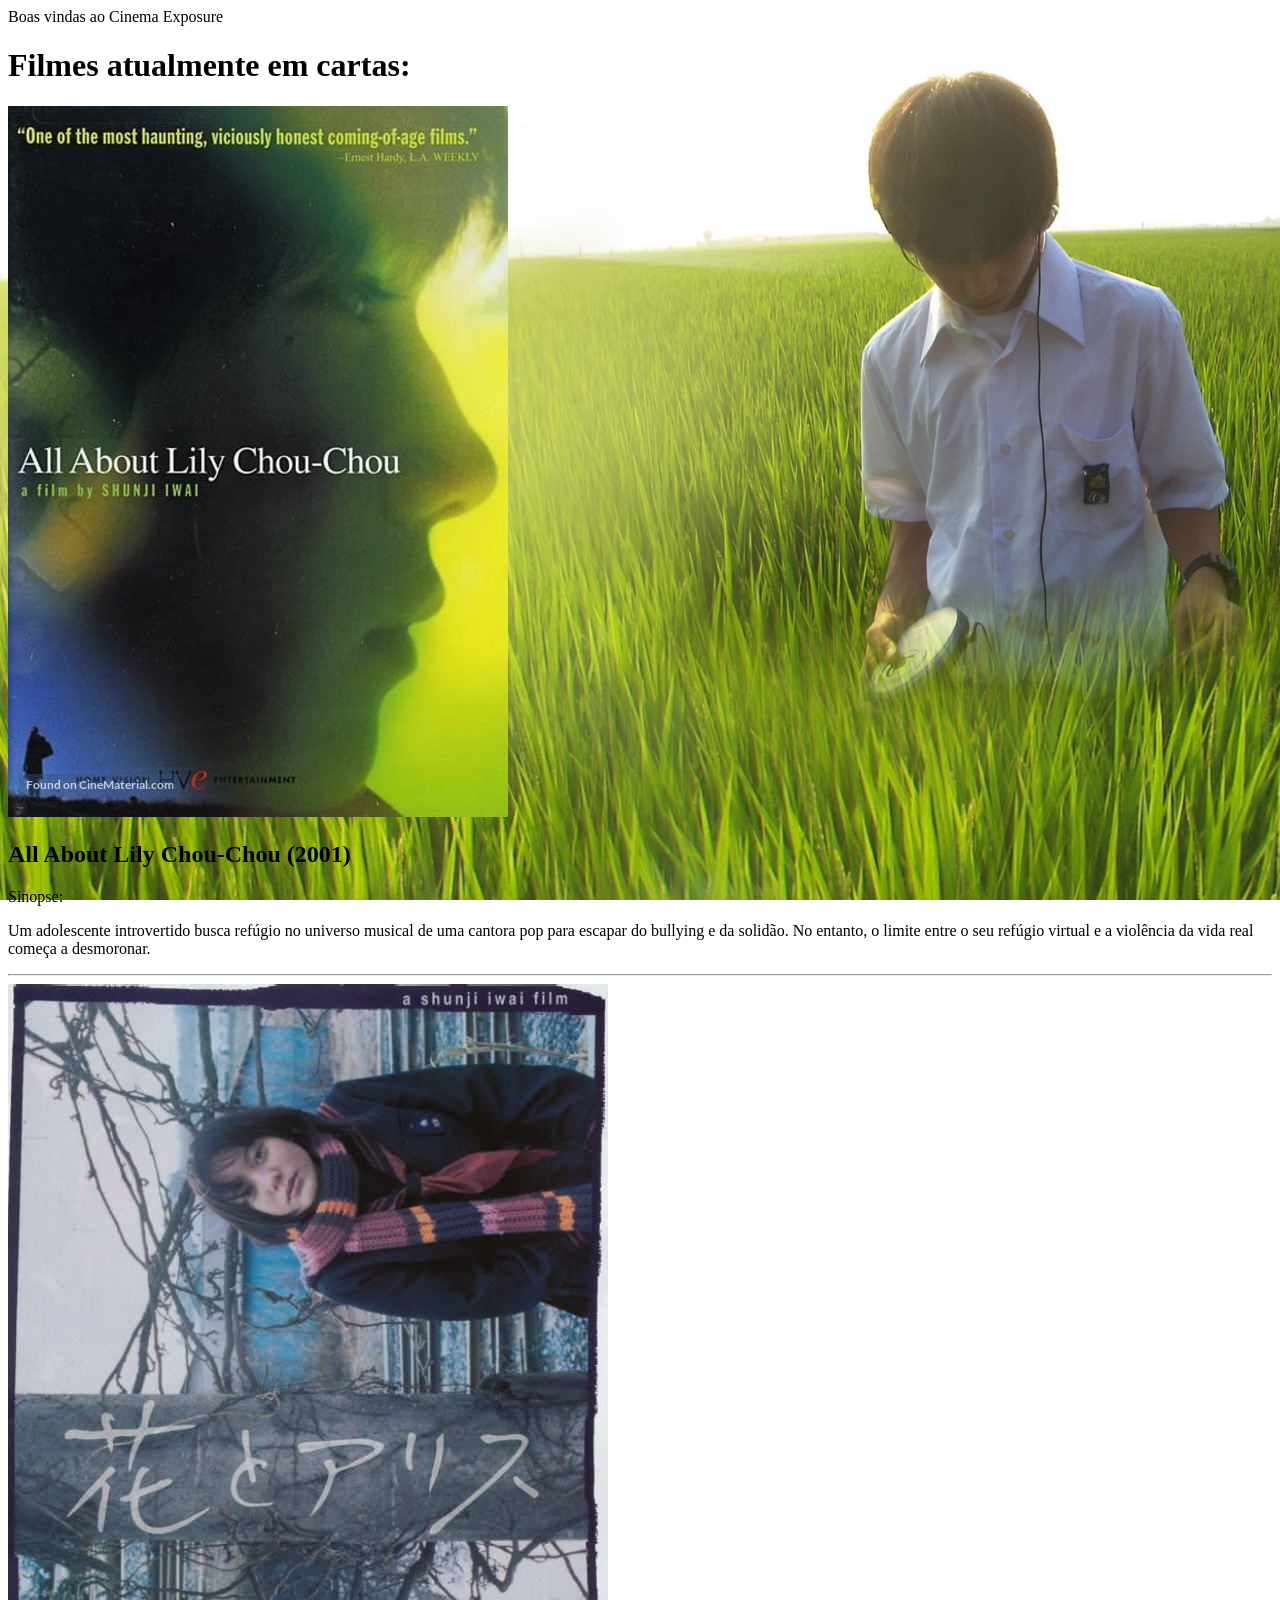
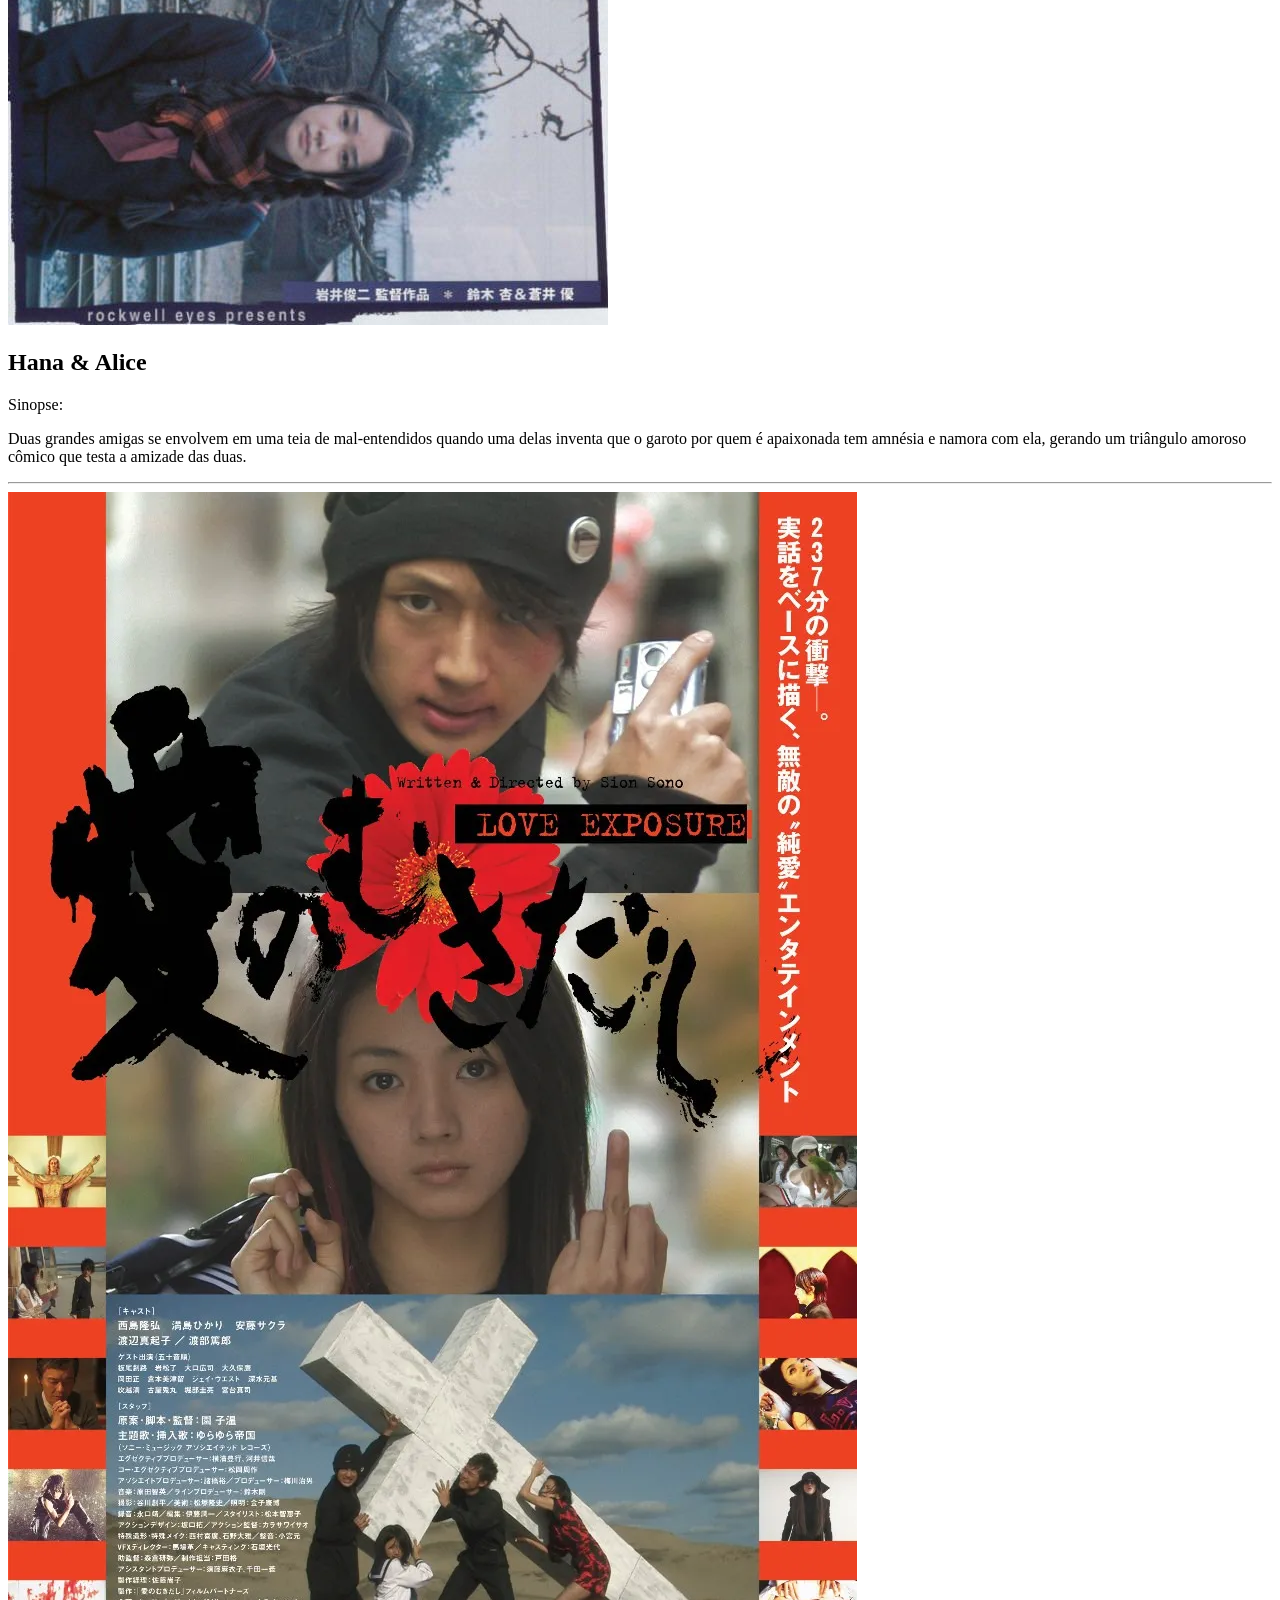
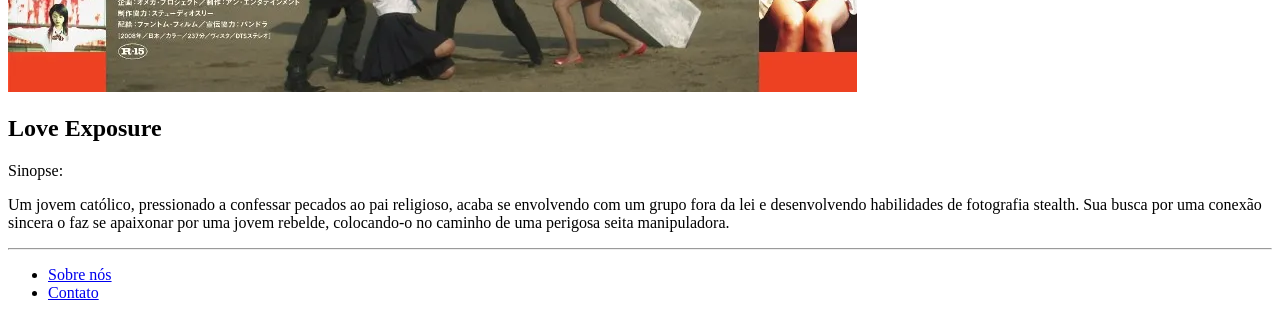
==== index.html @ 2f642514 "1" ====
<!DOCTYPE html>
<html lang="pt-br">
<head>
    <link rel="stylesheet" href="_css/index.css">
    <meta charset="UTF-8">
    <meta name="viewport" content="width=device-width, initial-scale=1.0">
    <title>Cinema</title>
    <header class="header">Boas vindas ao Cinema Exposure</header>
    <main>
        <div>
            <h1>Filmes atualmente em cartas:</h1>
            
            <img src="_img/b038a38d7d9a737c45a73242033e1da1.jpg" alt="Chou Chou">
            <h2>All About Lily Chou-Chou (2001)</h2>
            <section>Sinopse:</section>
            <p>Um adolescente introvertido busca refúgio no universo musical de uma cantora pop para escapar do bullying e da solidão. No entanto, o limite entre o seu refúgio virtual e a violência da vida real começa a desmoronar.</p>
            <hr>

            <img src="_img/3a9815dbd5952ac4a5da47358670a47d.jpg" alt="hana & alice">
            <h2>Hana & Alice</h2>
            <section>Sinopse:</section>
            <p>Duas grandes amigas se envolvem em uma teia de mal-entendidos quando uma delas inventa que o garoto por quem é apaixonada tem amnésia e namora com ela, gerando um triângulo amoroso cômico que testa a amizade das duas.</p>
            <hr>

            <img src="_img/loveexposure.webp" alt="LoveExposure">
            <h2>Love Exposure</h2>
            <section>Sinopse:</section>
            <p>Um jovem católico, pressionado a confessar pecados ao pai religioso, acaba se envolvendo com um grupo fora da lei e desenvolvendo habilidades de fotografia stealth. Sua busca por uma conexão sincera o faz se apaixonar por uma jovem rebelde, colocando-o no caminho de uma perigosa seita manipuladora.</p>
            <hr>
        
        </div>
        <nav>
            <ul class="menu">
                <li><a href="sobre.html">Sobre nós</a></li>
                <li><a href="contato.html">Contato</a></li>
            </ul>
        </nav>
    </main>
</head>
<body>
    
</body>
</html>
---- _css/index.css ----
body{
    background-image:url(../_img/background.jpg);
    background-size: cover;
    background-position: center;
    background-repeat: no-repeat;
    background-attachment: fixed;
}
div{
    
}
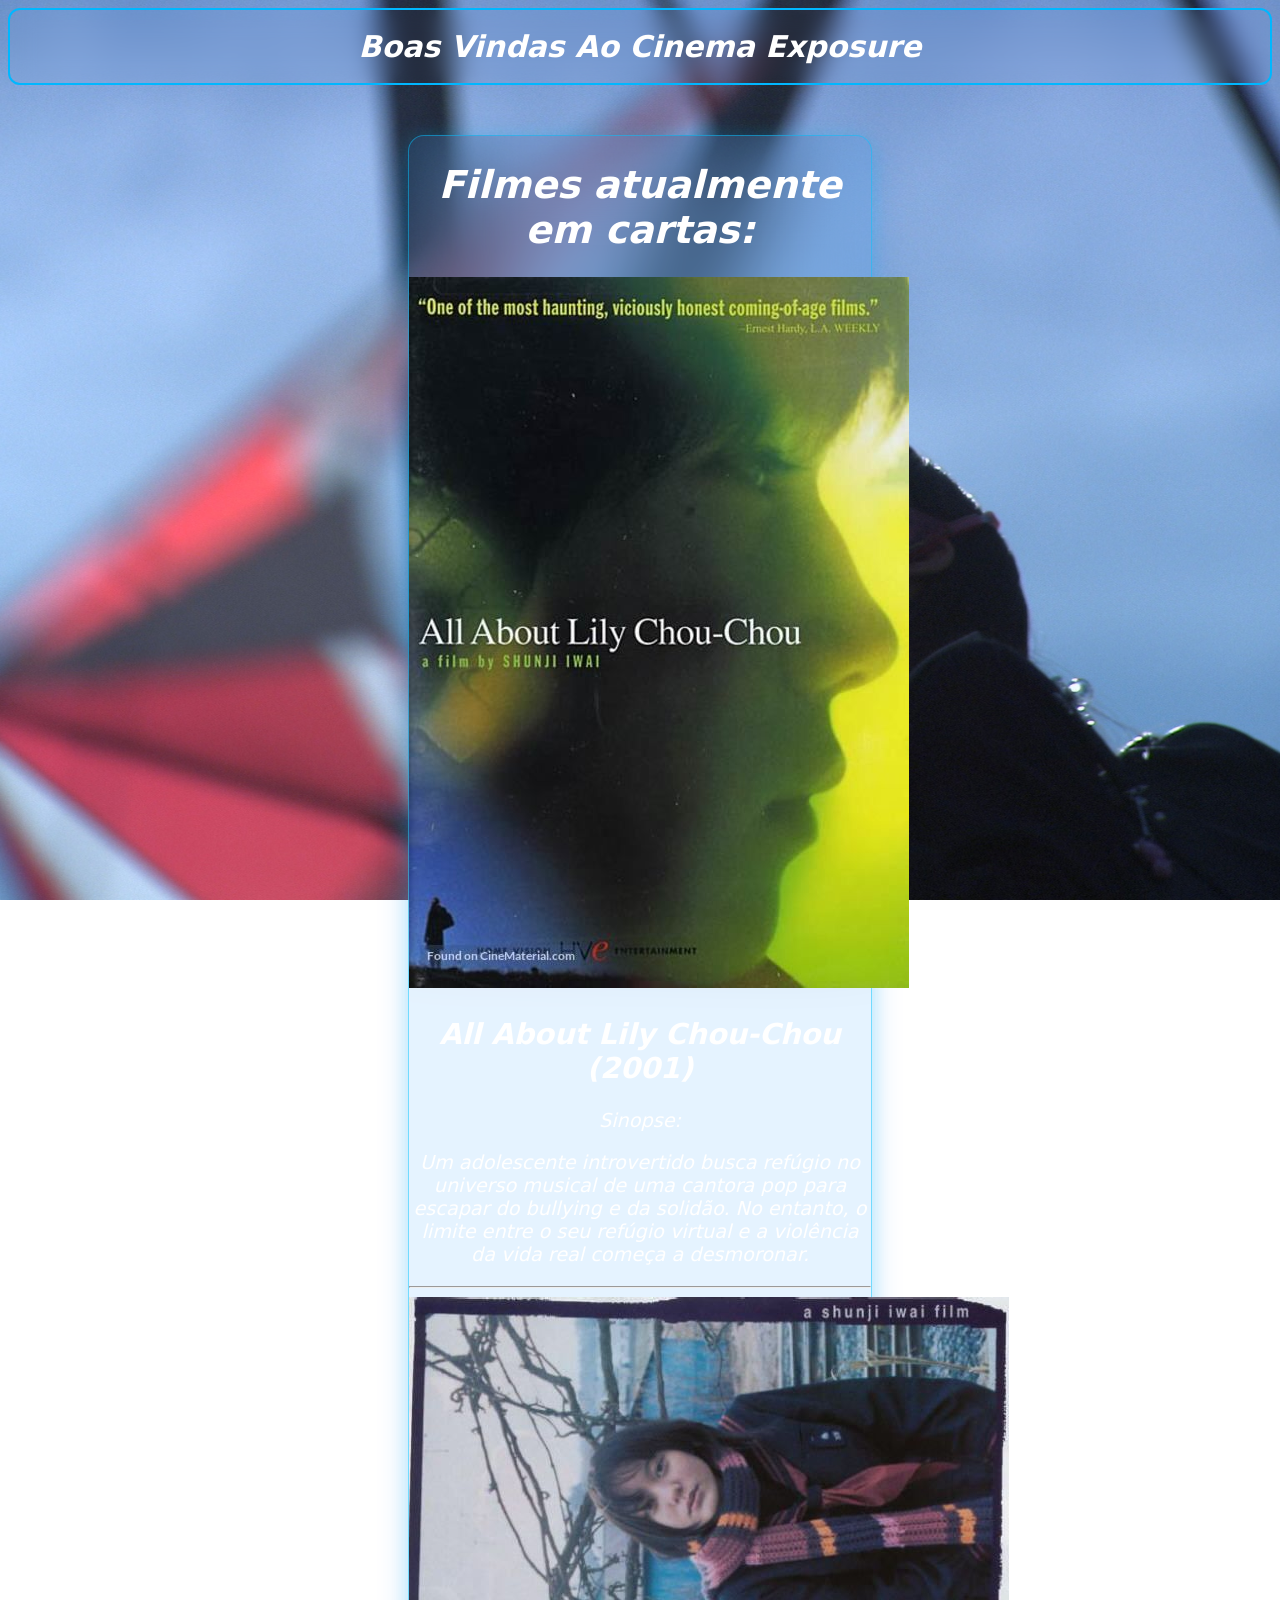
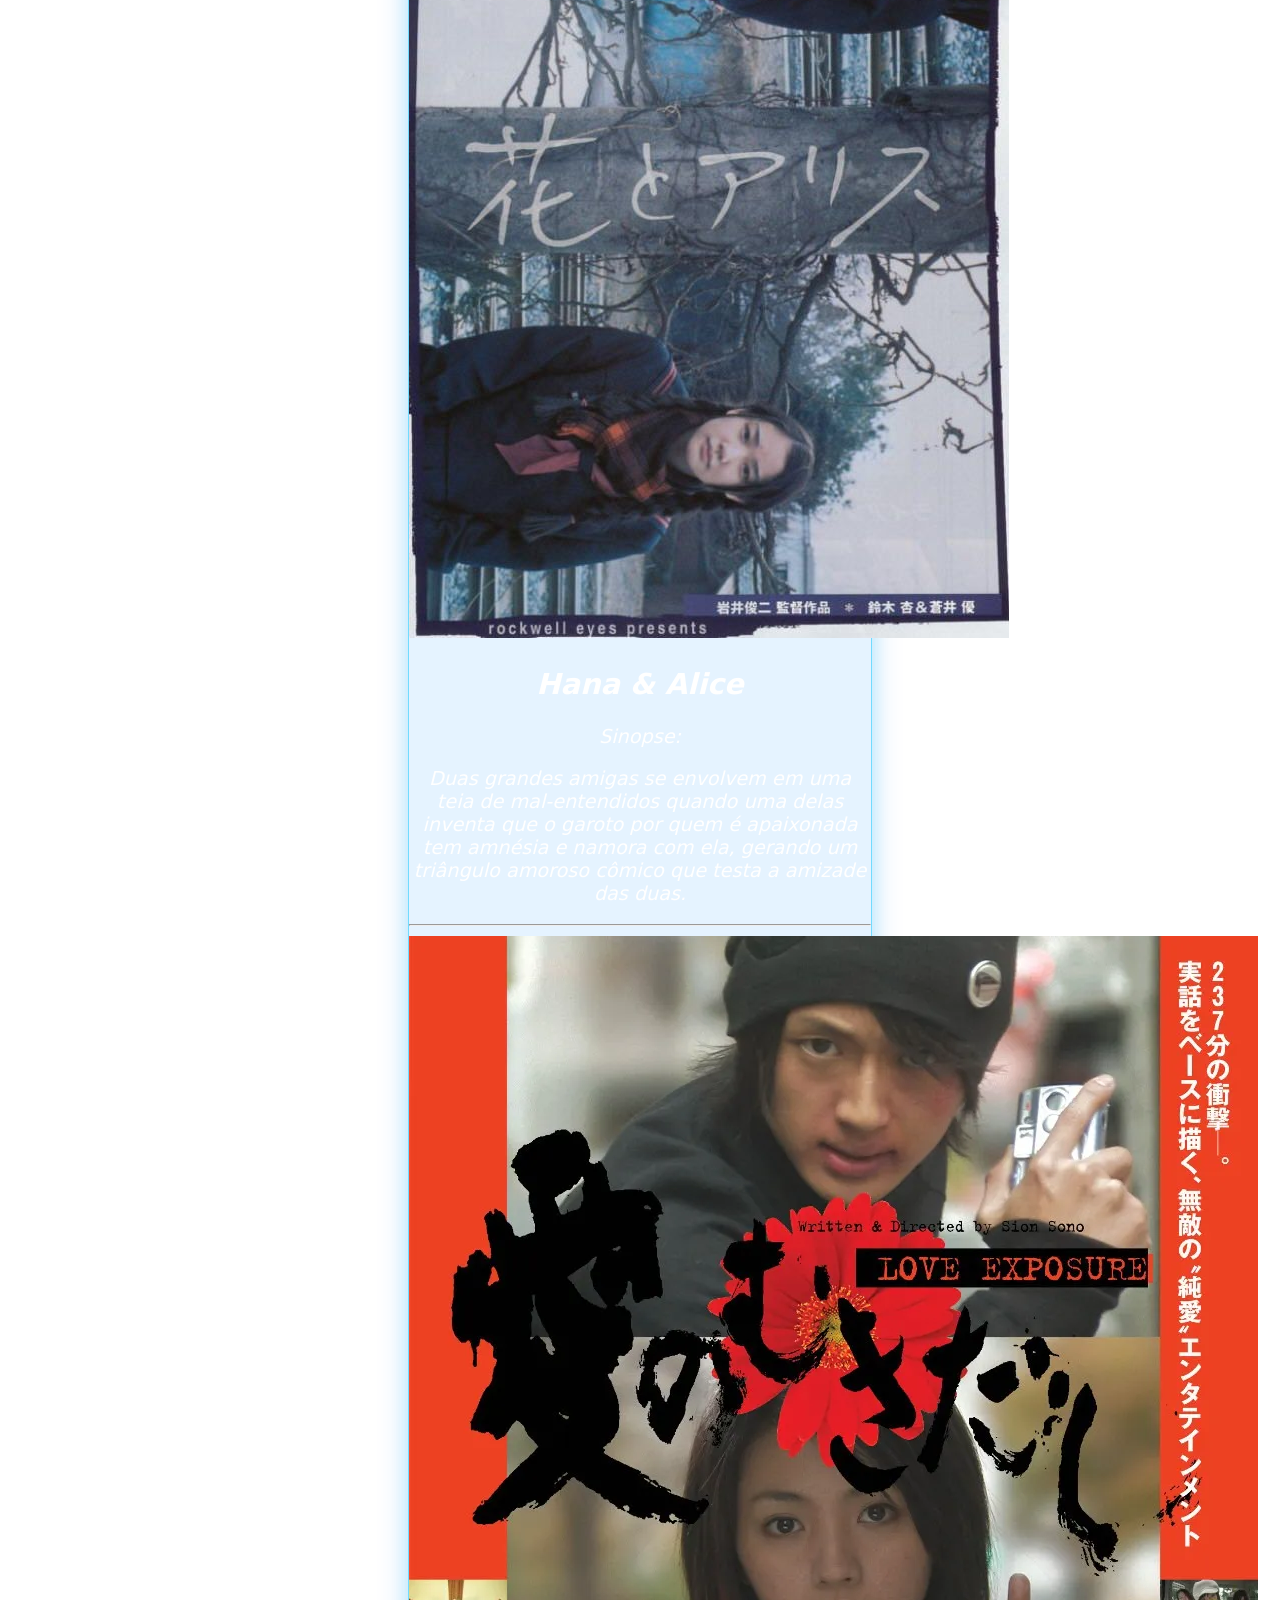
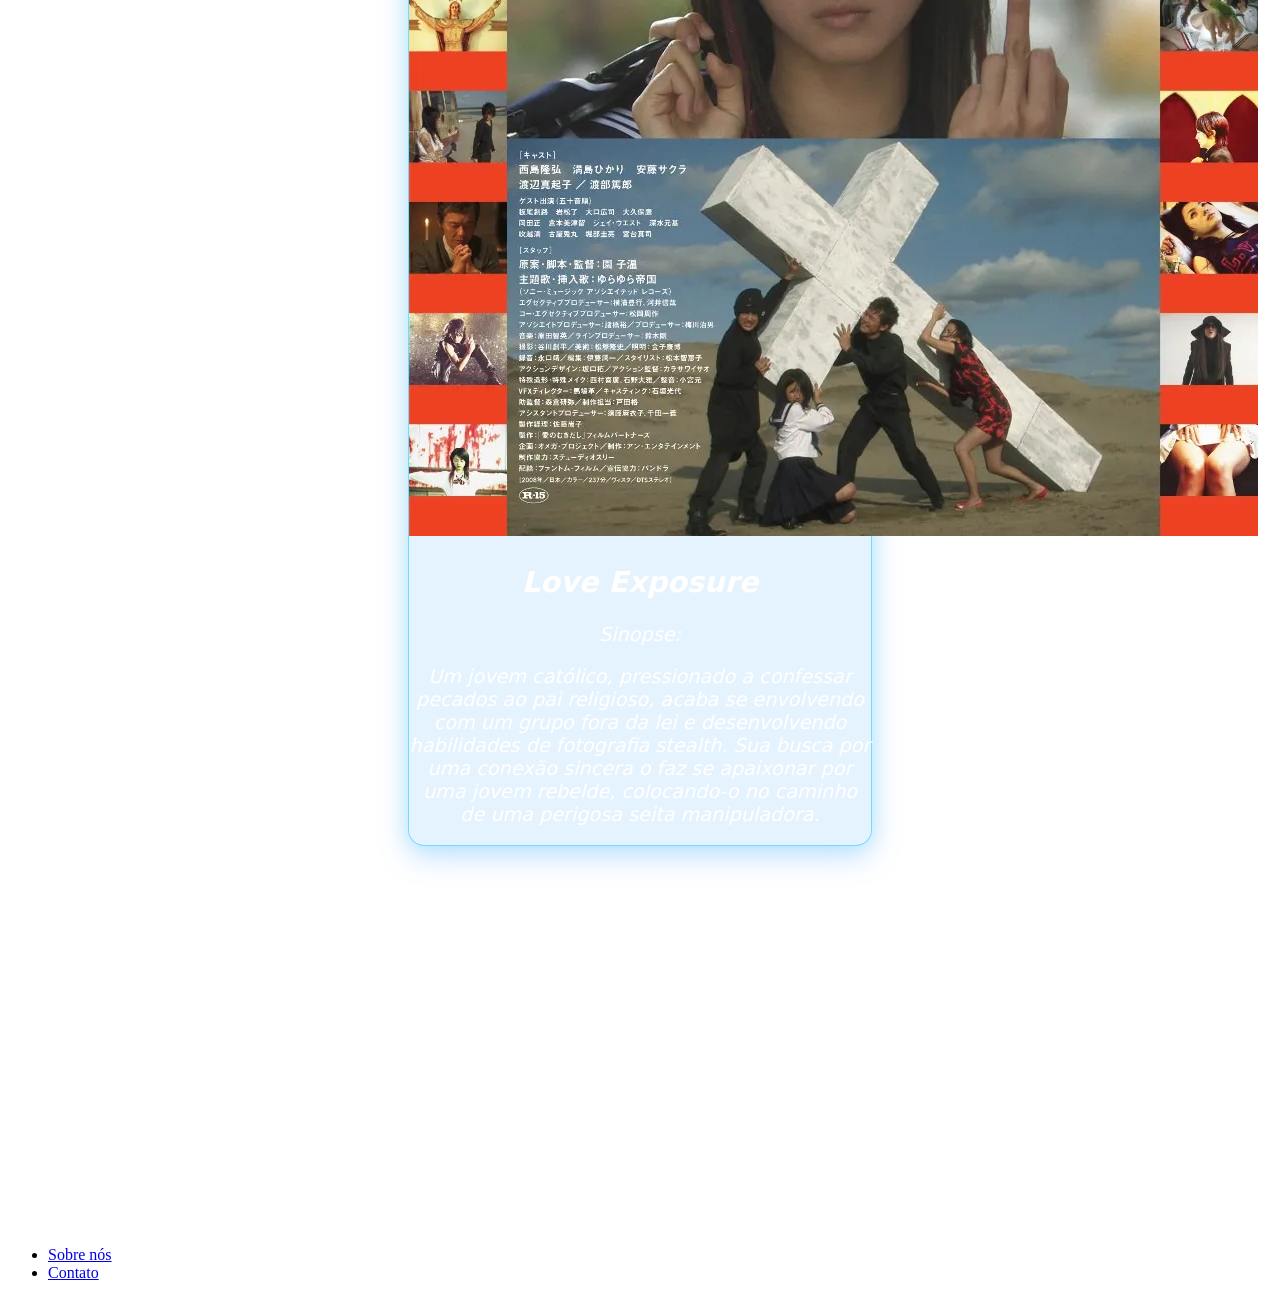
==== commit 0e52234b: "3" ====
--- a/index.html
+++ b/index.html
@@ -26,7 +26,6 @@
             <h2>Love Exposure</h2>
             <section>Sinopse:</section>
             <p>Um jovem católico, pressionado a confessar pecados ao pai religioso, acaba se envolvendo com um grupo fora da lei e desenvolvendo habilidades de fotografia stealth. Sua busca por uma conexão sincera o faz se apaixonar por uma jovem rebelde, colocando-o no caminho de uma perigosa seita manipuladora.</p>
-            <hr>
         
         </div>
         <nav>
--- a/_css/index.css
+++ b/_css/index.css
@@ -1,10 +1,51 @@
-body{
-    background-image:url(../_img/background.jpg);
+    body{
+    background-image:url(../_img/background3.jpg);
     background-size: cover;
     background-position: center;
     background-repeat: no-repeat;
     background-attachment: fixed;
-}
-div{
+    }
+    div{
+    background: rgba(3, 140, 252, 0.1);
+    border: 1px solid rgba(0, 195, 255, 0.5);
+    text-align: center;
+    backdrop-filter: blur(46px);
+    margin: 400px;
+    margin-top: 50px;
+    font-family: system-ui, -apple-system, BlinkMacSystemFont, 'Segoe UI', Roboto, Oxygen, Ubuntu, Cantarell, 'Open Sans', 'Helvetica Neue', sans-serif;
+    border-radius: 16px;
+    box-shadow: 0 8px 32px 0 rgba(1, 120, 255, 0.37);
+    color: white;
+    font-size: larger;
+    box-shadow: 0 10px 30px rgba(0, 140, 255, 0.25), 0 0 20px rgba(18, 207, 220, 0.15);
+    font-style: italic;
+    }
+    header{
+    font-family: system-ui, -apple-system, BlinkMacSystemFont, 'Segoe UI', Roboto, Oxygen, Ubuntu, Cantarell, 'Open Sans', 'Helvetica Neue', sans-serif;
+    font-size: 30px;
+    text-align: center;
+    border: solid 2px;
+    border: 2px solid #00b7ff;
+    background-image: #00b7ff;
+    color: white;
+    font-weight: bold;
+    backdrop-filter: blur(12px);
+    font-style: italic;
+    text-transform: capitalize;
+    border-radius: 12px;
+    padding: 19px 20px;
+    cursor: text;
     
-}+    }
+    div h1{
+    font-family: system-ui, -apple-system, BlinkMacSystemFont, 'Segoe UI', Roboto, Oxygen, Ubuntu, Cantarell, 'Open Sans', 'Helvetica Neue', sans-serif;
+    size: 80px;
+    text-align: center;
+    color: #ffffff;
+    font-weight: bold;
+    font-style: italic;
+    cursor: text;
+    }
+    div img{
+        
+    }
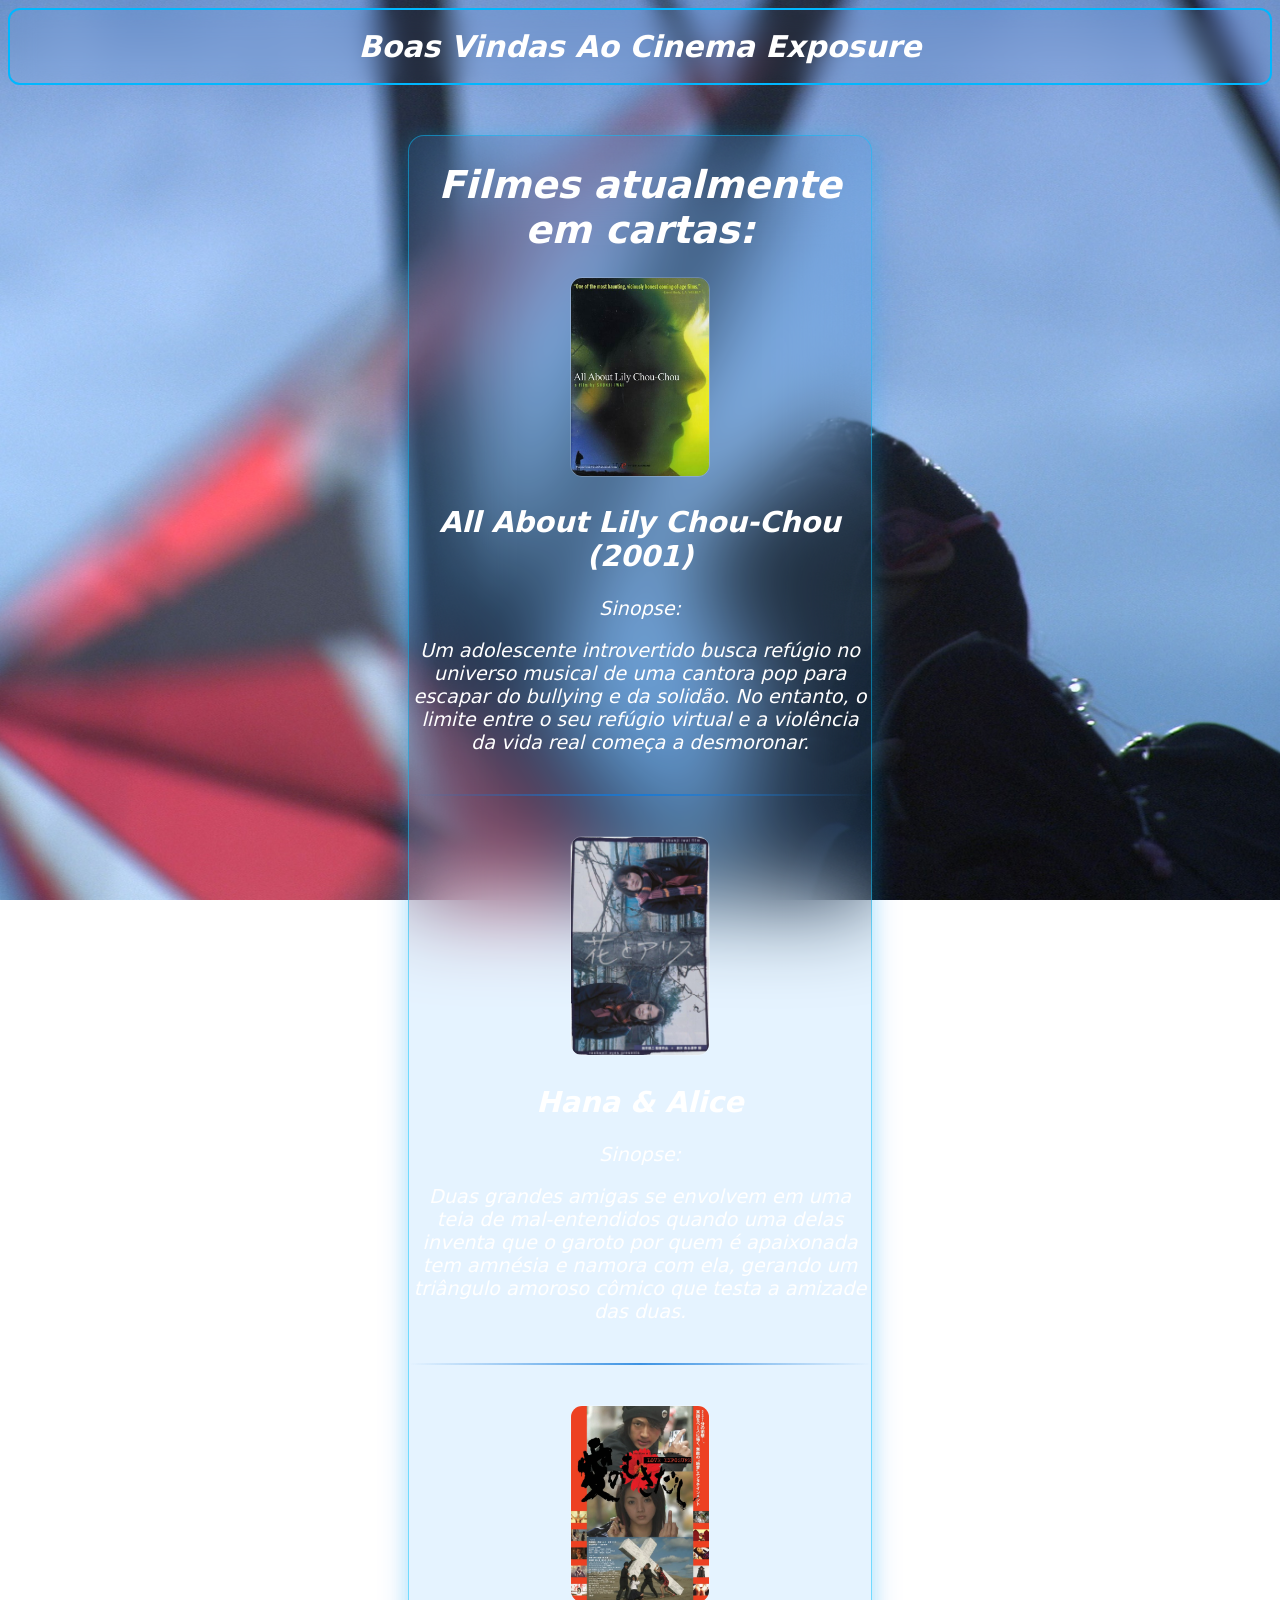
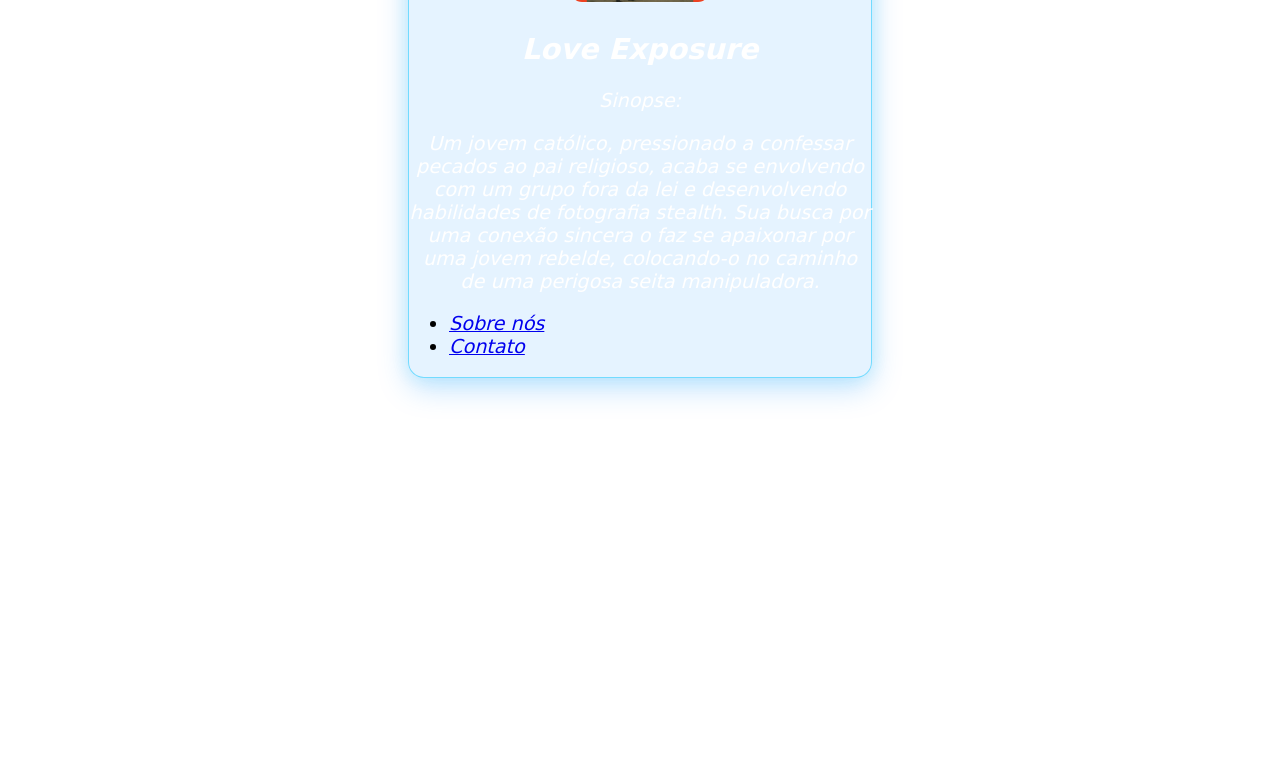
==== commit bf8a0359: "4" ====
--- a/index.html
+++ b/index.html
@@ -27,13 +27,13 @@
             <section>Sinopse:</section>
             <p>Um jovem católico, pressionado a confessar pecados ao pai religioso, acaba se envolvendo com um grupo fora da lei e desenvolvendo habilidades de fotografia stealth. Sua busca por uma conexão sincera o faz se apaixonar por uma jovem rebelde, colocando-o no caminho de uma perigosa seita manipuladora.</p>
         
+            <nav>
+                <ul class="menu">
+                    <li><a href="sobre.html">Sobre nós</a></li>
+                    <li><a href="contato.html">Contato</a></li>
+                </ul>
+            </nav>
         </div>
-        <nav>
-            <ul class="menu">
-                <li><a href="sobre.html">Sobre nós</a></li>
-                <li><a href="contato.html">Contato</a></li>
-            </ul>
-        </nav>
     </main>
 </head>
 <body>
--- a/_css/index.css
+++ b/_css/index.css
@@ -47,5 +47,25 @@
     cursor: text;
     }
     div img{
-        
+    width: 30%;
+    height: 30%;
+    border-radius: 12px;
+    border: 1px solid rgba(255, 255, 255, 0.2);
+    transition: transform 0.7s ease, box-shadow 0.4s ease, filter 0.4s ease;
+    }
+    div img:hover{
+    transform: scale(1.02);
+    box-shadow: 0 10px 25px rgba(0, 89, 255, 0.4);
+    filter: brightness(1.1);
+    cursor: pointer;
+    }
+    hr{
+    border: 0;
+    height: 2px;
+    background: linear-gradient(90deg, transparent, rgba(18, 122, 220, 0.8), transparent);
+    margin: 40px 0;
+    }
+    div nav{
+        text-align: left;
+        color: black;
     }
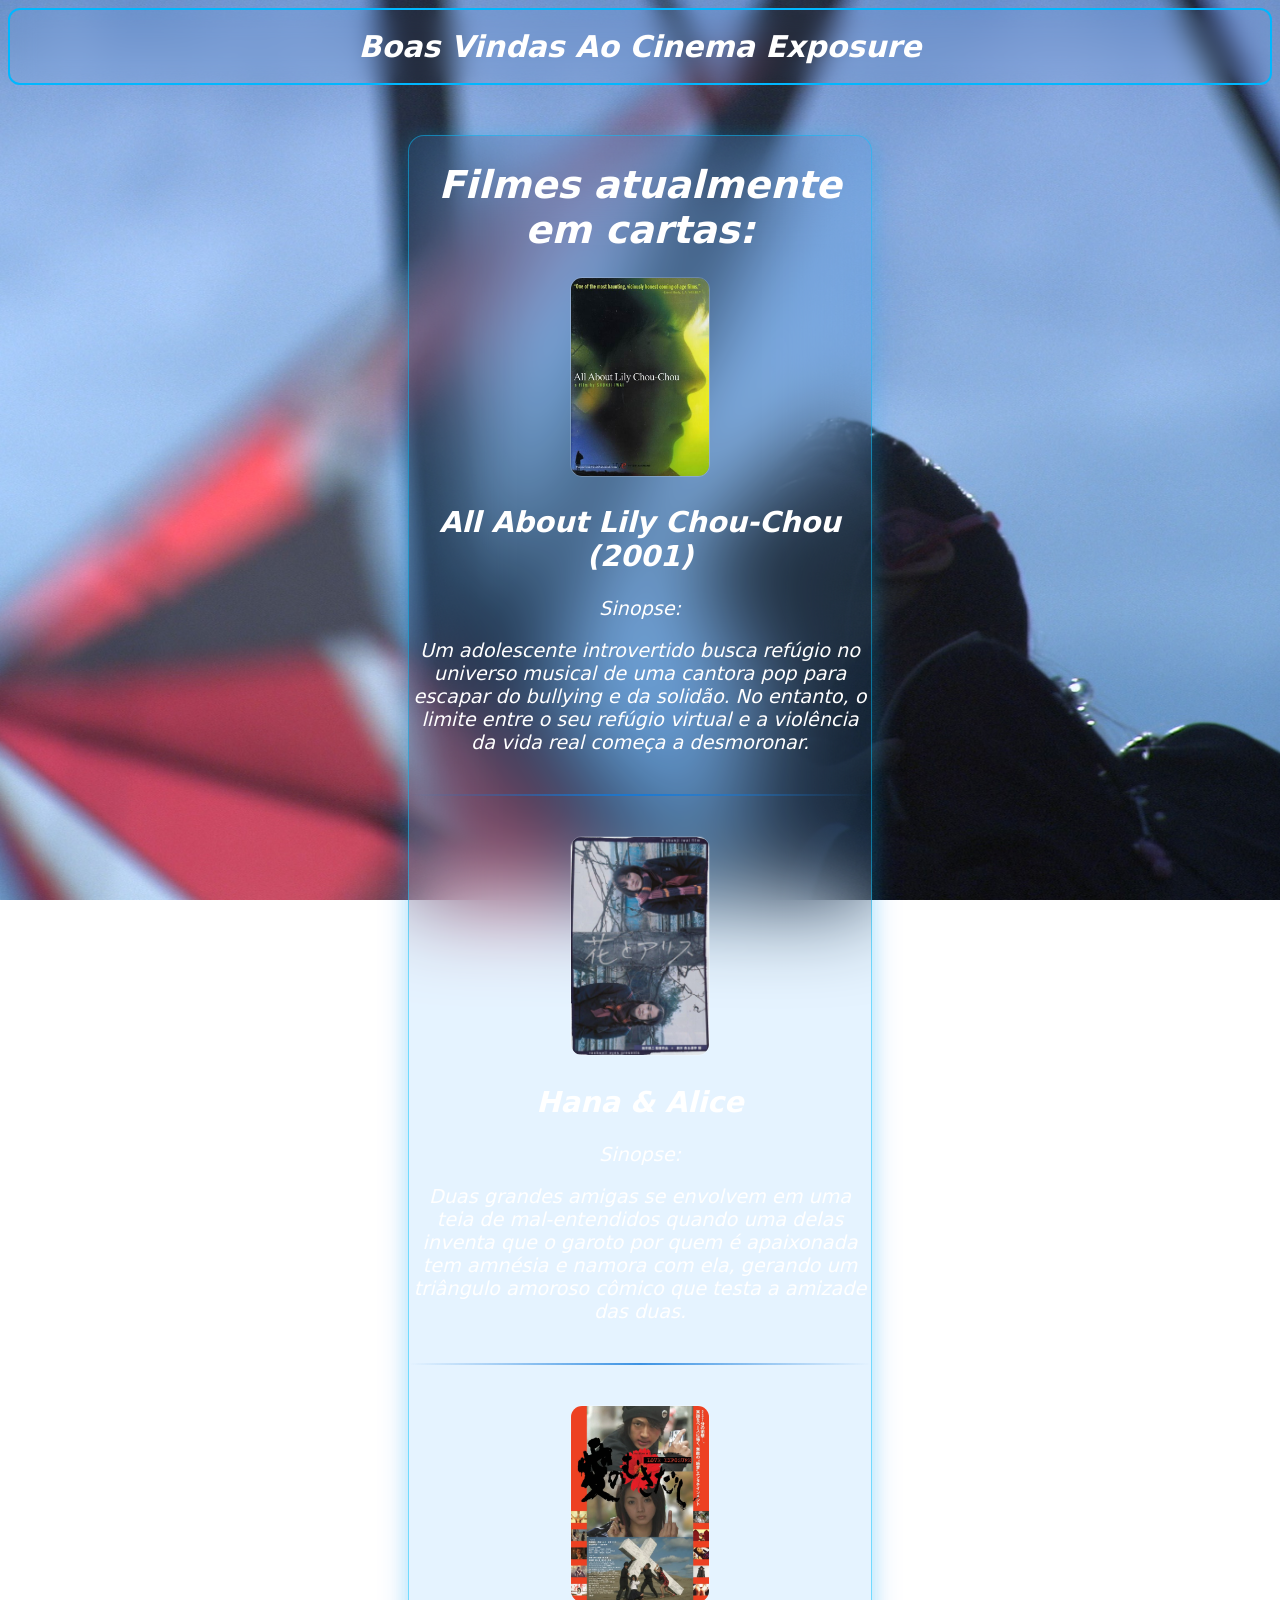
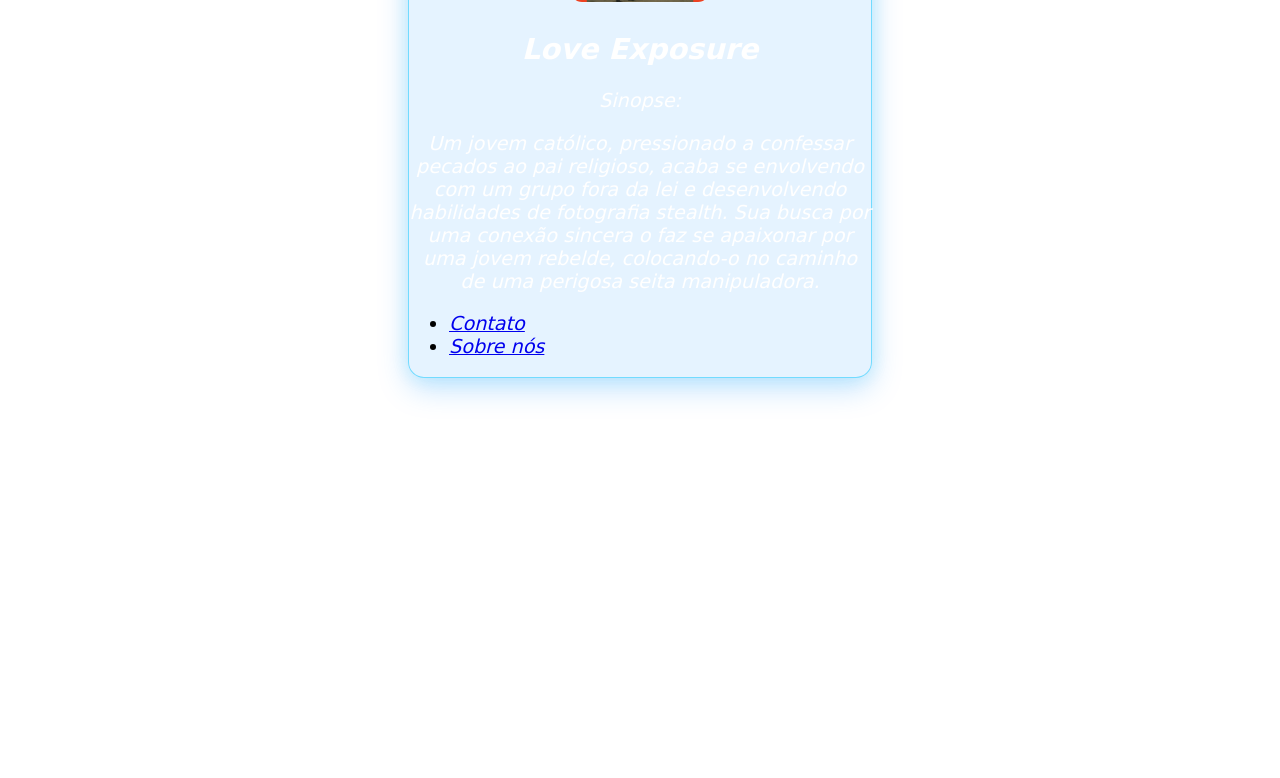
==== commit f75ee957: "13 mudança no background e alteração na ordem dos links para passar uma sensação de mudança de tempo" ====
--- a/index.html
+++ b/index.html
@@ -1,42 +1,51 @@
 <!DOCTYPE html>
 <html lang="pt-br">
+
 <head>
     <link rel="stylesheet" href="_css/index.css">
     <meta charset="UTF-8">
     <meta name="viewport" content="width=device-width, initial-scale=1.0">
     <title>Cinema</title>
+</head>
+
+<body>
     <header class="header">Boas vindas ao Cinema Exposure</header>
     <main>
         <div>
             <h1>Filmes atualmente em cartas:</h1>
-            
+
             <img src="_img/b038a38d7d9a737c45a73242033e1da1.jpg" alt="Chou Chou">
             <h2>All About Lily Chou-Chou (2001)</h2>
             <section>Sinopse:</section>
-            <p>Um adolescente introvertido busca refúgio no universo musical de uma cantora pop para escapar do bullying e da solidão. No entanto, o limite entre o seu refúgio virtual e a violência da vida real começa a desmoronar.</p>
+            <p>Um adolescente introvertido busca refúgio no universo musical de uma cantora pop para escapar do bullying
+                e da solidão. No entanto, o limite entre o seu refúgio virtual e a violência da vida real começa a
+                desmoronar.</p>
             <hr>
 
             <img src="_img/3a9815dbd5952ac4a5da47358670a47d.jpg" alt="hana & alice">
             <h2>Hana & Alice</h2>
             <section>Sinopse:</section>
-            <p>Duas grandes amigas se envolvem em uma teia de mal-entendidos quando uma delas inventa que o garoto por quem é apaixonada tem amnésia e namora com ela, gerando um triângulo amoroso cômico que testa a amizade das duas.</p>
+            <p>Duas grandes amigas se envolvem em uma teia de mal-entendidos quando uma delas inventa que o garoto por
+                quem é apaixonada tem amnésia e namora com ela, gerando um triângulo amoroso cômico que testa a amizade
+                das duas.</p>
             <hr>
 
             <img src="_img/loveexposure.webp" alt="LoveExposure">
             <h2>Love Exposure</h2>
             <section>Sinopse:</section>
-            <p>Um jovem católico, pressionado a confessar pecados ao pai religioso, acaba se envolvendo com um grupo fora da lei e desenvolvendo habilidades de fotografia stealth. Sua busca por uma conexão sincera o faz se apaixonar por uma jovem rebelde, colocando-o no caminho de uma perigosa seita manipuladora.</p>
-        
+            <p>Um jovem católico, pressionado a confessar pecados ao pai religioso, acaba se envolvendo com um grupo
+                fora da lei e desenvolvendo habilidades de fotografia stealth. Sua busca por uma conexão sincera o faz
+                se apaixonar por uma jovem rebelde, colocando-o no caminho de uma perigosa seita manipuladora.</p>
+
             <nav>
                 <ul class="menu">
+                    <li><a href="contato.html">Contato</a></li>
                     <li><a href="sobre.html">Sobre nós</a></li>
-                    <li><a href="contato.html">Contato</a></li>
                 </ul>
             </nav>
         </div>
     </main>
-</head>
-<body>
-    
+
 </body>
+
 </html>
--- a/_css/index.css
+++ b/_css/index.css
@@ -1,71 +1,89 @@
-    body{
-    background-image:url(../_img/background3.jpg);
-    background-size: cover;
-    background-position: center;
-    background-repeat: no-repeat;
-    background-attachment: fixed;
+    body {
+        background-image: url(../_img/background3.jpg);
+        background-size: cover;
+        background-position: center;
+        background-repeat: no-repeat;
+        background-attachment: fixed;
     }
-    div{
-    background: rgba(3, 140, 252, 0.1);
-    border: 1px solid rgba(0, 195, 255, 0.5);
-    text-align: center;
-    backdrop-filter: blur(46px);
-    margin: 400px;
-    margin-top: 50px;
-    font-family: system-ui, -apple-system, BlinkMacSystemFont, 'Segoe UI', Roboto, Oxygen, Ubuntu, Cantarell, 'Open Sans', 'Helvetica Neue', sans-serif;
-    border-radius: 16px;
-    box-shadow: 0 8px 32px 0 rgba(1, 120, 255, 0.37);
-    color: white;
-    font-size: larger;
-    box-shadow: 0 10px 30px rgba(0, 140, 255, 0.25), 0 0 20px rgba(18, 207, 220, 0.15);
-    font-style: italic;
+
+    div {
+        background: rgba(3, 140, 252, 0.1);
+        border: 1px solid rgba(0, 195, 255, 0.5);
+        text-align: center;
+        backdrop-filter: blur(46px);
+        margin: 400px;
+        margin-top: 50px;
+        font-family: system-ui, -apple-system, BlinkMacSystemFont, 'Segoe UI', Roboto, Oxygen, Ubuntu, Cantarell, 'Open Sans', 'Helvetica Neue', sans-serif;
+        border-radius: 16px;
+        box-shadow: 0 8px 32px 0 rgba(1, 120, 255, 0.37);
+        color: white;
+        font-size: larger;
+        box-shadow: 0 10px 30px rgba(0, 140, 255, 0.25), 0 0 20px rgba(18, 207, 220, 0.15);
+        font-style: italic;
+        text-align: center;
     }
-    header{
-    font-family: system-ui, -apple-system, BlinkMacSystemFont, 'Segoe UI', Roboto, Oxygen, Ubuntu, Cantarell, 'Open Sans', 'Helvetica Neue', sans-serif;
-    font-size: 30px;
-    text-align: center;
-    border: solid 2px;
-    border: 2px solid #00b7ff;
-    background-image: #00b7ff;
-    color: white;
-    font-weight: bold;
-    backdrop-filter: blur(12px);
-    font-style: italic;
-    text-transform: capitalize;
-    border-radius: 12px;
-    padding: 19px 20px;
-    cursor: text;
-    
+
+    header {
+        font-family: system-ui, -apple-system, BlinkMacSystemFont, 'Segoe UI', Roboto, Oxygen, Ubuntu, Cantarell, 'Open Sans', 'Helvetica Neue', sans-serif;
+        font-size: 30px;
+        text-align: center;
+        border: solid 2px;
+        border: 2px solid #00b7ff;
+        background-image: #00b7ff;
+        color: white;
+        font-weight: bold;
+        backdrop-filter: blur(12px);
+        font-style: italic;
+        text-transform: capitalize;
+        border-radius: 12px;
+        padding: 19px 20px;
+        cursor: text;
+
     }
-    div h1{
-    font-family: system-ui, -apple-system, BlinkMacSystemFont, 'Segoe UI', Roboto, Oxygen, Ubuntu, Cantarell, 'Open Sans', 'Helvetica Neue', sans-serif;
-    size: 80px;
-    text-align: center;
-    color: #ffffff;
-    font-weight: bold;
-    font-style: italic;
-    cursor: text;
+
+    div h1 {
+        font-family: system-ui, -apple-system, BlinkMacSystemFont, 'Segoe UI', Roboto, Oxygen, Ubuntu, Cantarell, 'Open Sans', 'Helvetica Neue', sans-serif;
+        size: 80px;
+        text-align: center;
+        color: #ffffff;
+        font-weight: bold;
+        font-style: italic;
+        cursor: text;
     }
-    div img{
-    width: 30%;
-    height: 30%;
-    border-radius: 12px;
-    border: 1px solid rgba(255, 255, 255, 0.2);
-    transition: transform 0.7s ease, box-shadow 0.4s ease, filter 0.4s ease;
+
+    div img {
+        width: 30%;
+        height: 30%;
+        border-radius: 12px;
+        border: 1px solid rgba(255, 255, 255, 0.2);
+        transition: transform 0.7s ease, box-shadow 0.4s ease, filter 0.4s ease;
     }
-    div img:hover{
-    transform: scale(1.02);
-    box-shadow: 0 10px 25px rgba(0, 89, 255, 0.4);
-    filter: brightness(1.1);
-    cursor: pointer;
+
+    div img:hover {
+        transform: scale(1.02);
+        box-shadow: 0 10px 25px rgba(0, 89, 255, 0.4);
+        filter: brightness(1.1);
+        cursor: pointer;
     }
-    hr{
-    border: 0;
-    height: 2px;
-    background: linear-gradient(90deg, transparent, rgba(18, 122, 220, 0.8), transparent);
-    margin: 40px 0;
+
+    hr {
+        border: 0;
+        height: 2px;
+        background: linear-gradient(90deg, transparent, rgba(18, 122, 220, 0.8), transparent);
+        margin: 40px 0;
     }
-    div nav{
+
+    div nav {
         text-align: left;
         color: black;
+    }
+
+    li {
+        transition: transform 0.7s ease, box-shadow 0.4s ease, filter 0.4s ease;
+    }
+
+    li:hover {
+        transform: scale(1.02);
+        cursor: pointer;
+        color: white;
     }
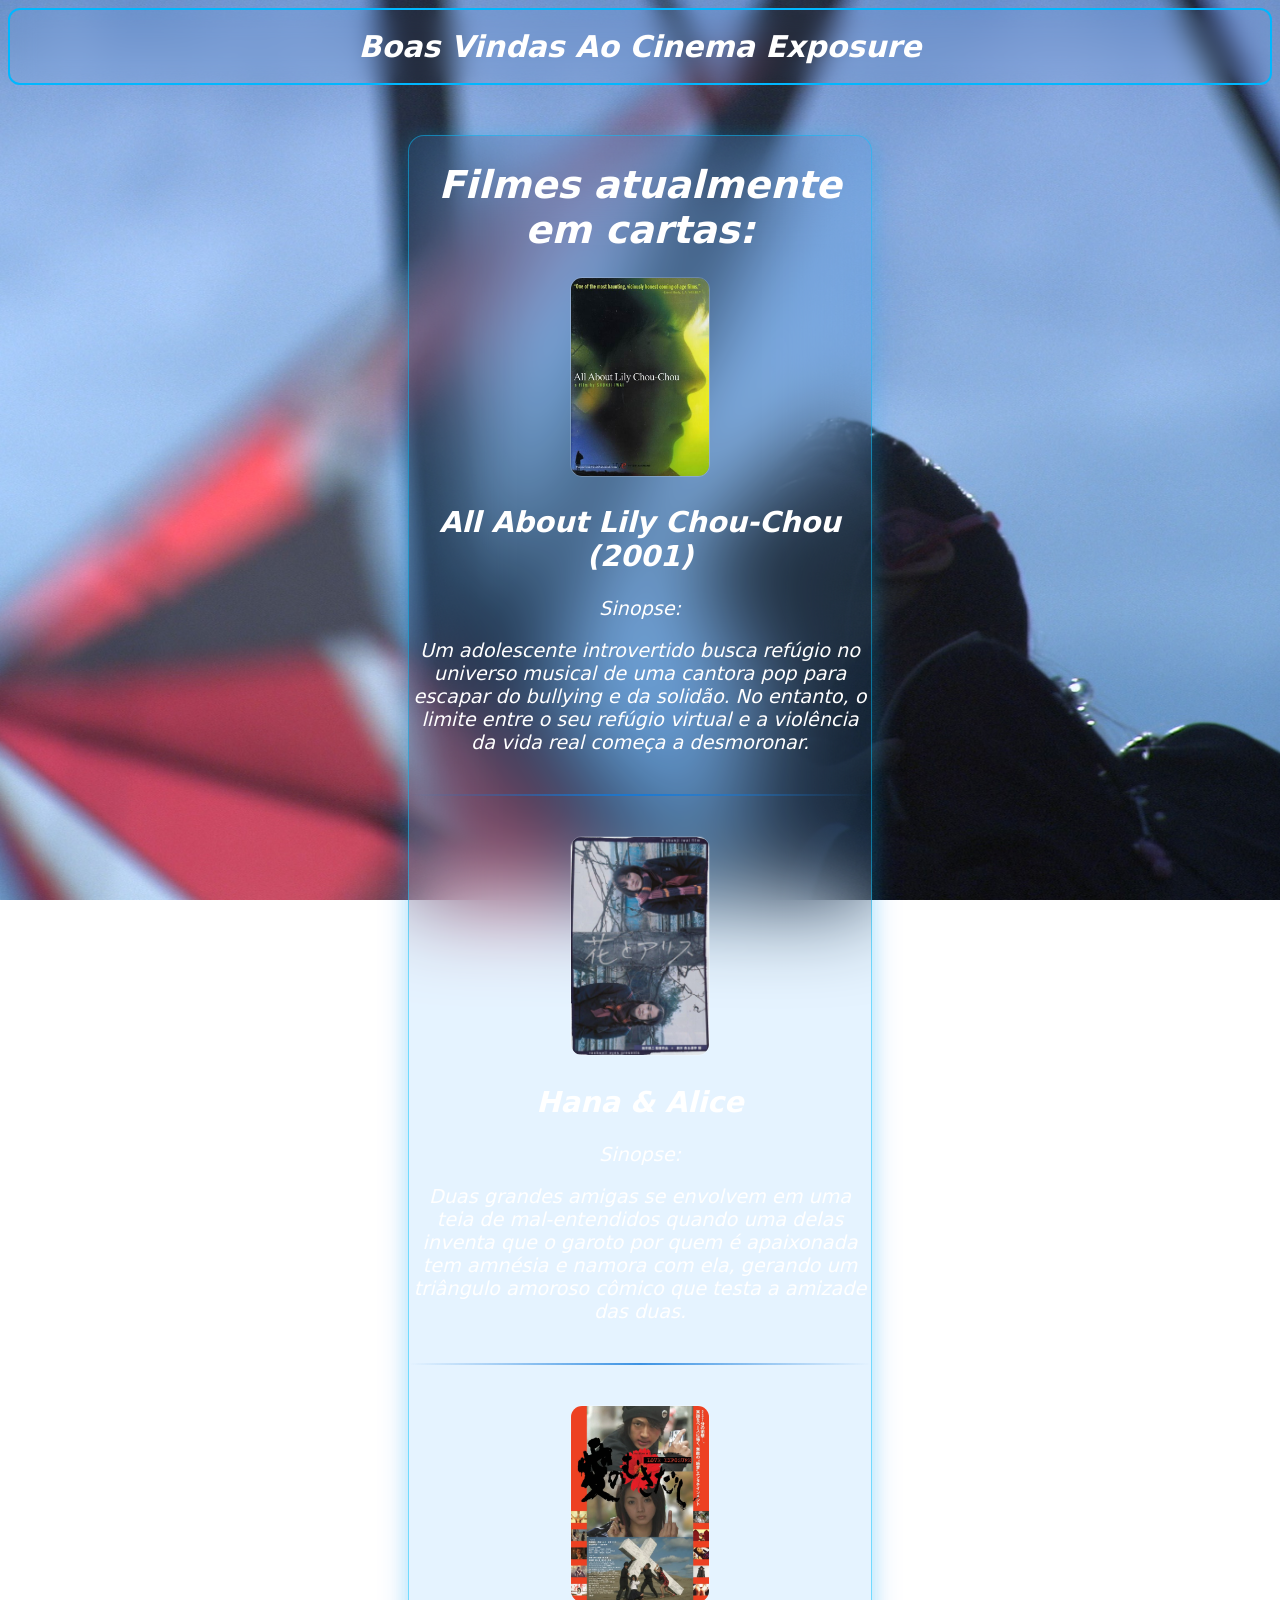
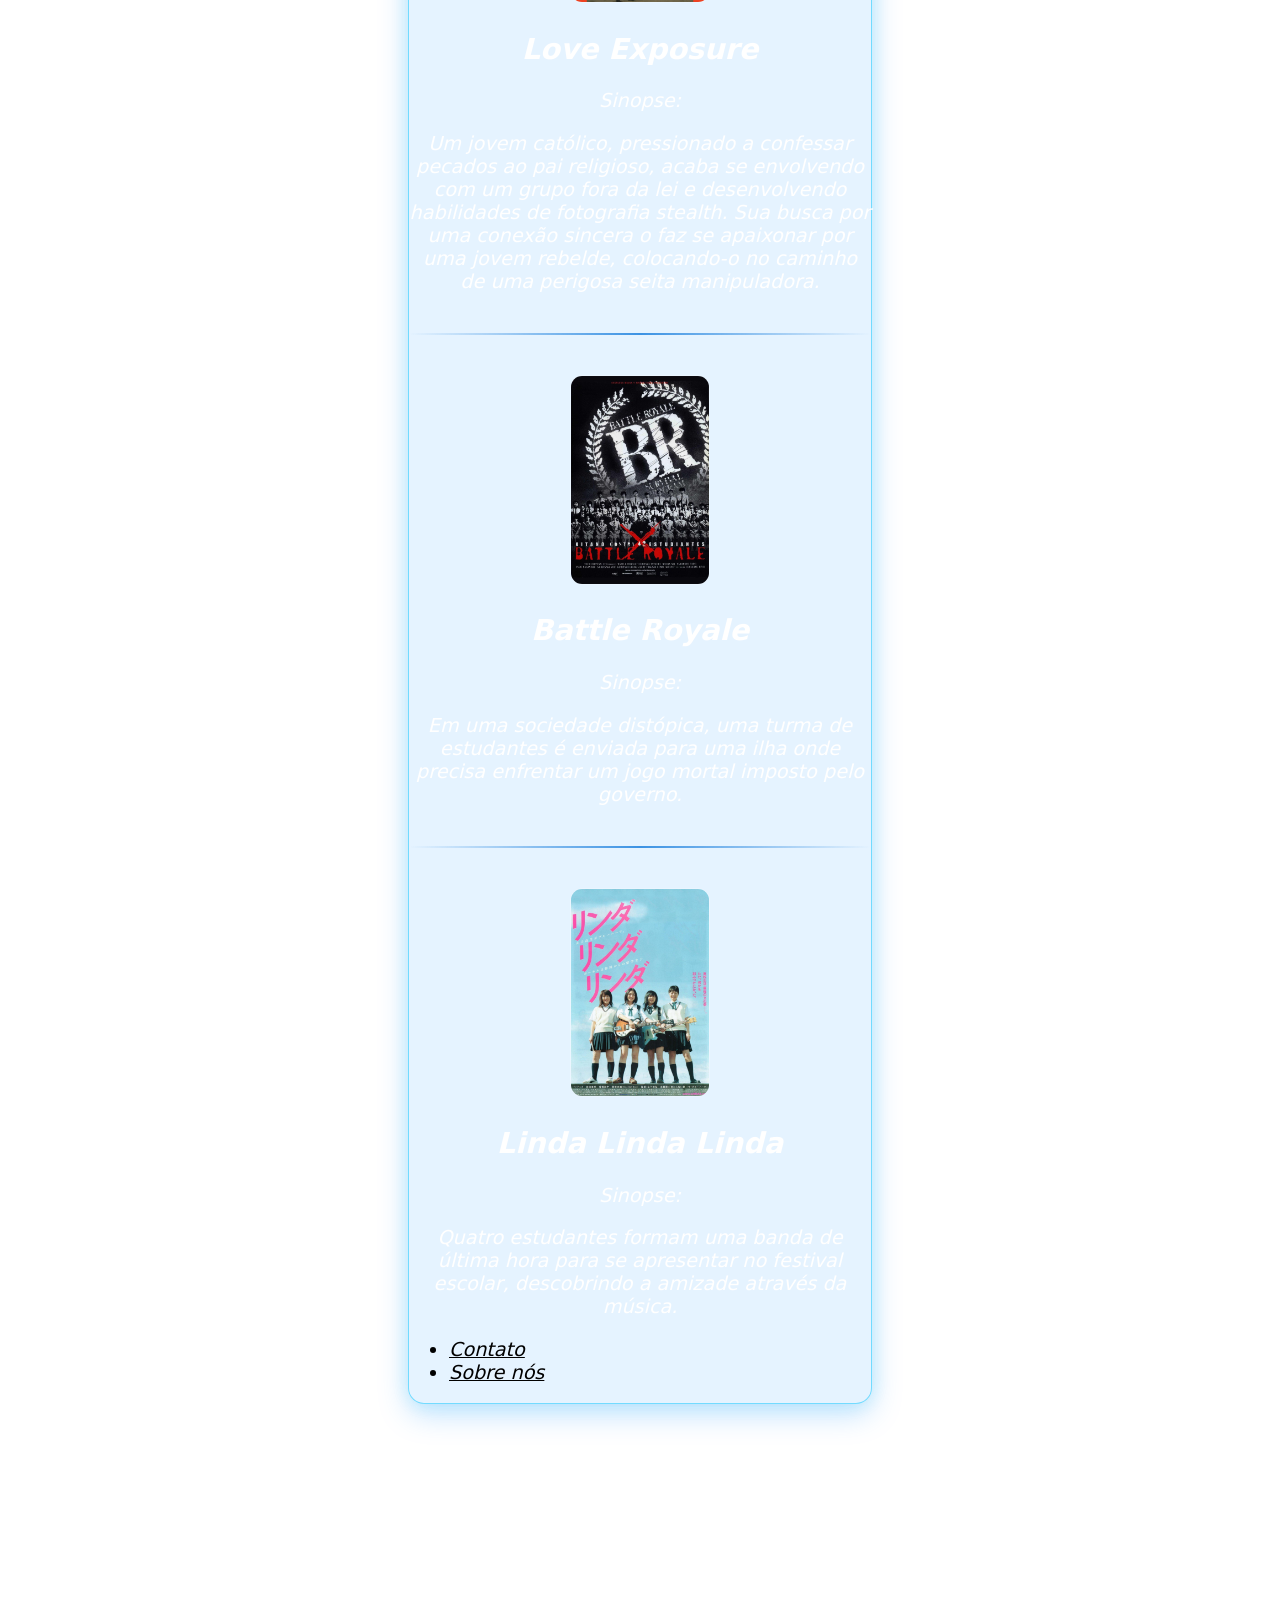
==== commit cf2f9ca8: "17 adição de alguns filmes" ====
--- a/index.html
+++ b/index.html
@@ -36,7 +36,18 @@
             <p>Um jovem católico, pressionado a confessar pecados ao pai religioso, acaba se envolvendo com um grupo
                 fora da lei e desenvolvendo habilidades de fotografia stealth. Sua busca por uma conexão sincera o faz
                 se apaixonar por uma jovem rebelde, colocando-o no caminho de uma perigosa seita manipuladora.</p>
+            <hr>
 
+            <img src="_img/battle.jpg" alt="battle royale">
+            <h2>Battle Royale</h2>
+            <section>Sinopse:</section>
+            <p>Em uma sociedade distópica, uma turma de estudantes é enviada para uma ilha onde precisa enfrentar um jogo mortal imposto pelo governo.</p>
+            <hr>
+
+            <img src="_img/linda .jpg" alt="linda">
+            <h2>Linda Linda Linda</h2>
+            <section>Sinopse:</section>
+            <p>Quatro estudantes formam uma banda de última hora para se apresentar no festival escolar, descobrindo a amizade através da música.</p>
             <nav>
                 <ul class="menu">
                     <li><a href="contato.html">Contato</a></li>
--- a/_css/index.css
+++ b/_css/index.css
@@ -86,4 +86,12 @@
         transform: scale(1.02);
         cursor: pointer;
         color: white;
+    }
+
+    a {
+        color: black;
+    }
+
+    a:hover {
+        color: white;
     }
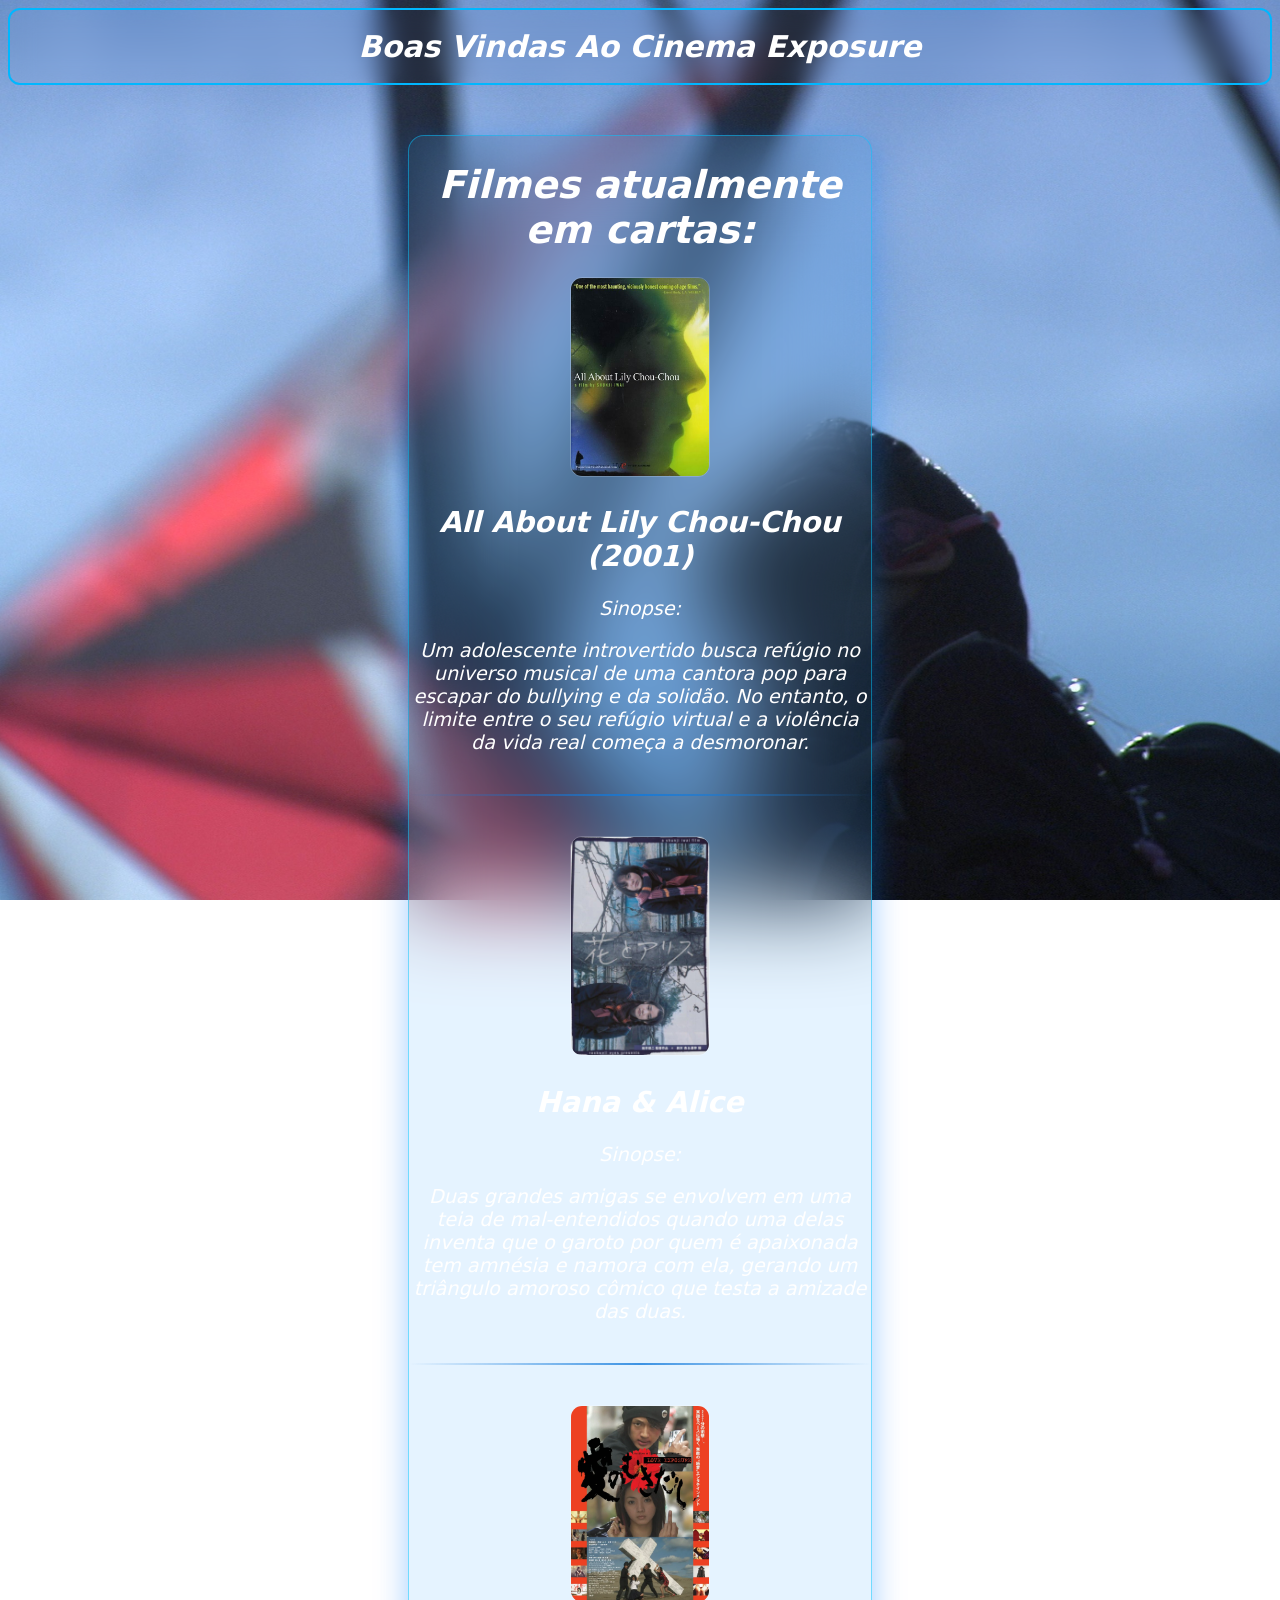
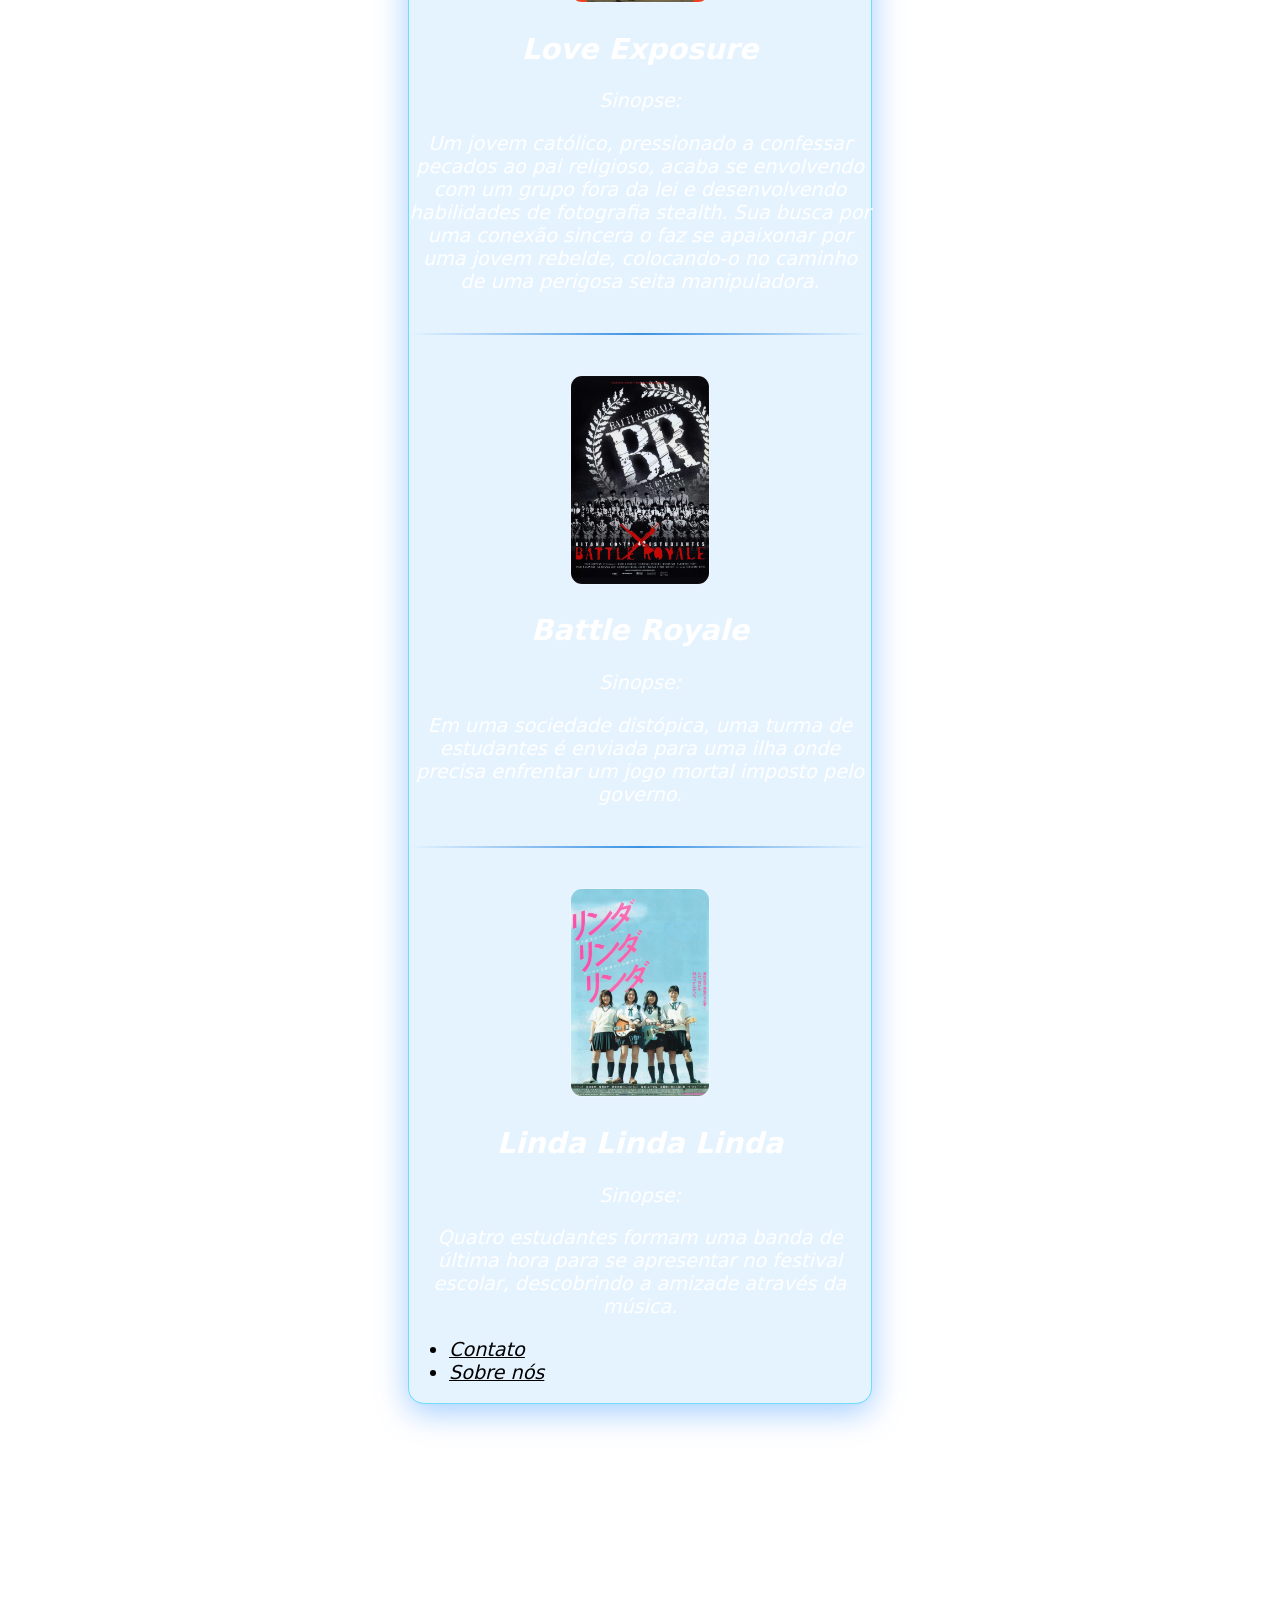
==== commit 0b73be64: "adiciona mais comentários" ====
--- a/index.html
+++ b/index.html
@@ -2,7 +2,7 @@
 <html lang="pt-br">
 
 <head>
-    <link rel="stylesheet" href="_css/index.css">
+    <link rel="stylesheet" href="_css/style.css">
     <meta charset="UTF-8">
     <meta name="viewport" content="width=device-width, initial-scale=1.0">
     <title>Cinema</title>
--- a/_css/style.css
+++ b/_css/style.css
@@ -0,0 +1,105 @@
+    body {
+        background-image: url(../_img/background3.jpg);
+        background-size: cover;
+        background-position: center;
+        background-repeat: no-repeat;
+        background-attachment: fixed;
+    }
+    /* Configurações para o background */
+
+    div {
+        background: rgba(3, 140, 252, 0.1);
+        border: 1px solid rgba(0, 195, 255, 0.5);
+        text-align: center;
+        backdrop-filter: blur(46px);
+        /* adiciona blur na div */
+        margin: 400px;
+        margin-top: 50px;
+        font-family: system-ui, -apple-system, BlinkMacSystemFont, 'Segoe UI', Roboto, Oxygen, Ubuntu, Cantarell, 'Open Sans', 'Helvetica Neue', sans-serif;
+        border-radius: 16px;
+        box-shadow: 0 8px 32px 0 rgba(1, 120, 255, 0.37);
+        /* adiciona sombra */
+        color: white;
+        font-size: larger;
+        font-style: italic;
+        text-align: center;
+    }
+
+    header {
+        font-family: system-ui, -apple-system, BlinkMacSystemFont, 'Segoe UI', Roboto, Oxygen, Ubuntu, Cantarell, 'Open Sans', 'Helvetica Neue', sans-serif;
+        font-size: 30px;
+        text-align: center;
+        border: solid 2px;
+        border: 2px solid #00b7ff;
+        background-image: #00b7ff;
+        color: white;
+        font-weight: bold;
+        backdrop-filter: blur(12px);
+        font-style: italic;
+        text-transform: capitalize;
+        border-radius: 12px;
+        padding: 19px 20px;
+        cursor: text;
+
+    }
+
+    div h1 {
+        font-family: system-ui, -apple-system, BlinkMacSystemFont, 'Segoe UI', Roboto, Oxygen, Ubuntu, Cantarell, 'Open Sans', 'Helvetica Neue', sans-serif;
+        size: 80px;
+        text-align: center;
+        color: #ffffff;
+        font-weight: bold;
+        font-style: italic;
+        cursor: text;
+    }
+
+    div img {
+        width: 30%;
+        height: 30%;
+        border-radius: 12px;
+        border: 1px solid rgba(255, 255, 255, 0.2);
+        /* adiciona a borda práticamente invisível */
+        transition: transform 0.7s ease, box-shadow 0.4s ease, filter 0.4s ease;
+        /* adiciona a transição natural */
+    }
+
+    div img:hover {
+        transform: scale(1.02);
+        /* aumenta o tamanho da imagem */
+        box-shadow: 0 10px 25px rgba(0, 89, 255, 0.4);
+        /* adiciona uma sombra colorida surgindo */
+        filter: brightness(1.1);
+        /* aumenta o brilho */
+        cursor: pointer;
+    }
+
+    hr {
+        border: 0;
+        height: 2px;
+        background: linear-gradient(90deg, transparent, rgba(18, 122, 220, 0.8), transparent);
+        /* adiciona o efeito de gradiente na hr */
+        margin: 40px 0;
+    }
+
+    div nav {
+        text-align: left;
+        color: black;
+    }
+
+    li {
+        transition: transform 0.7s ease, box-shadow 0.4s ease, filter 0.4s ease;
+    }
+
+    li:hover {
+        transform: scale(1.02);
+        cursor: pointer;
+        color: white;
+    }
+
+    a {
+        color: black;
+    }
+
+    a:hover {
+        color: white;
+    }
